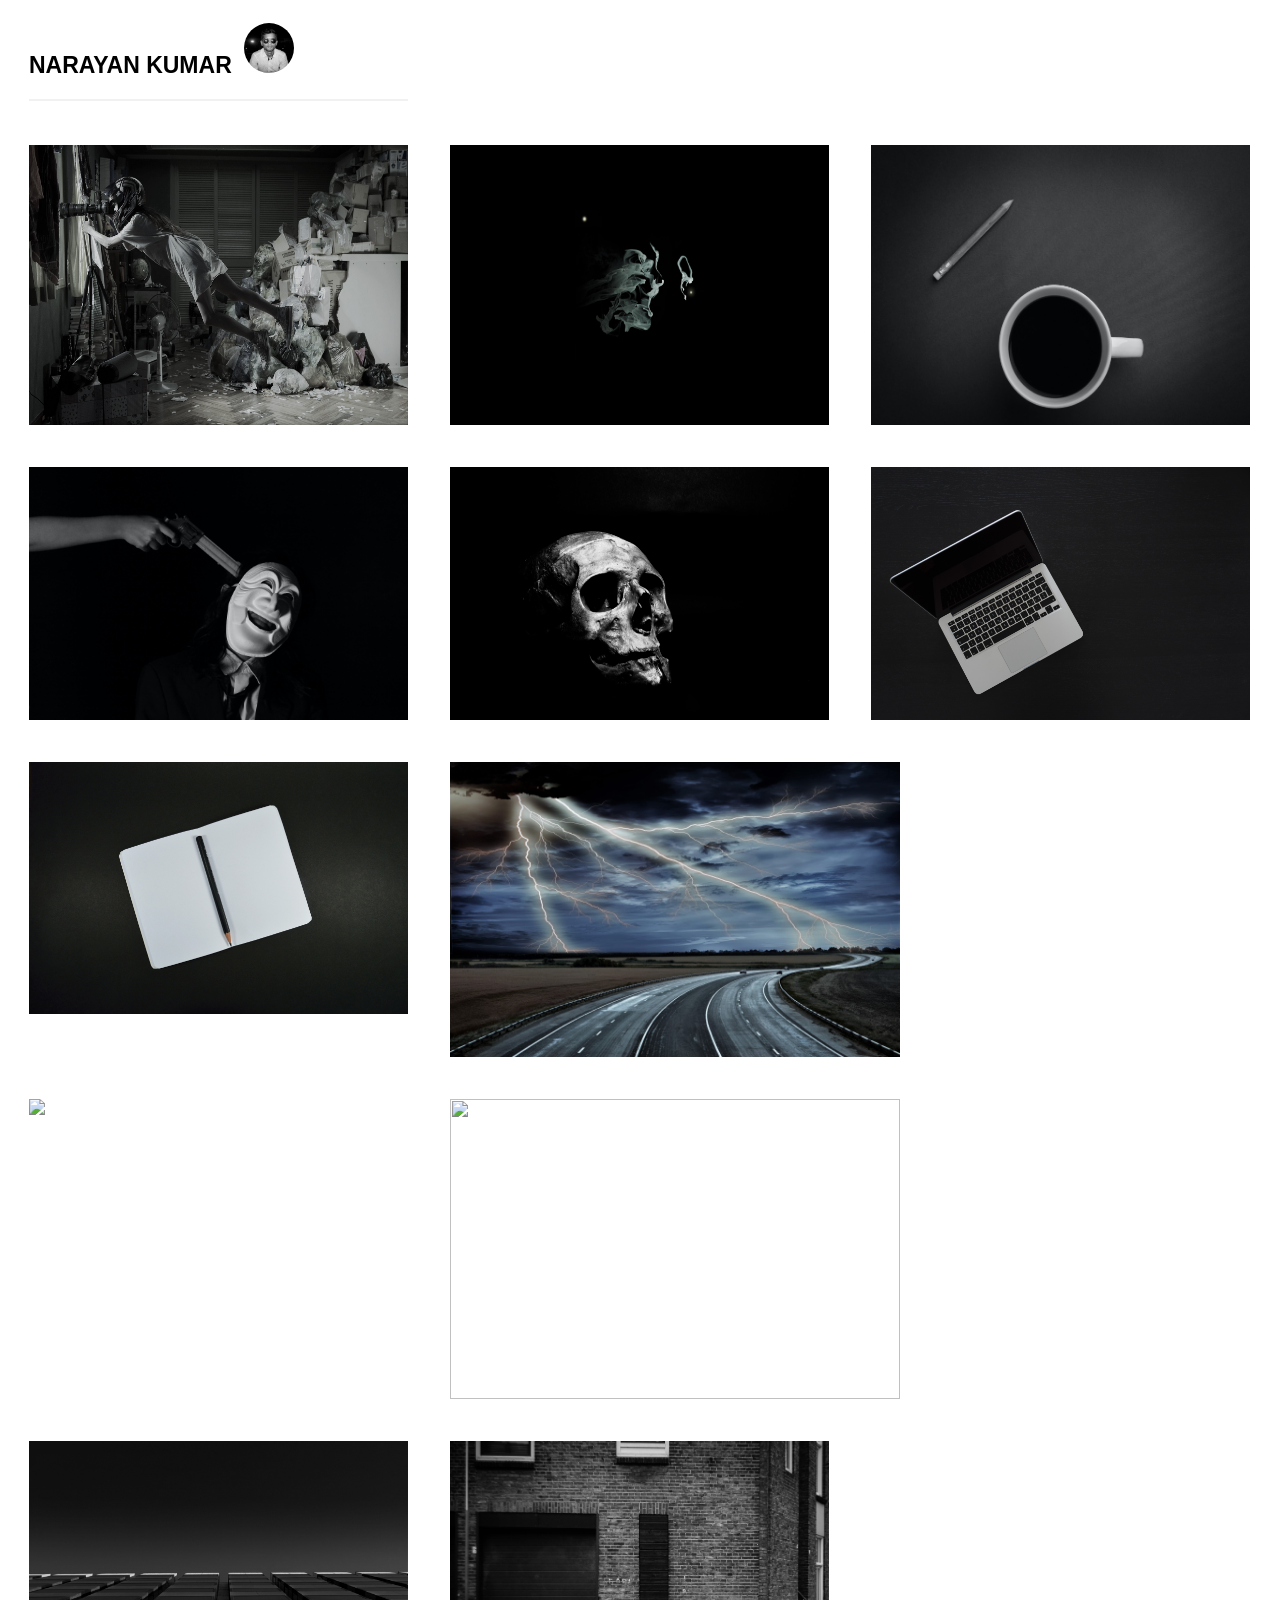
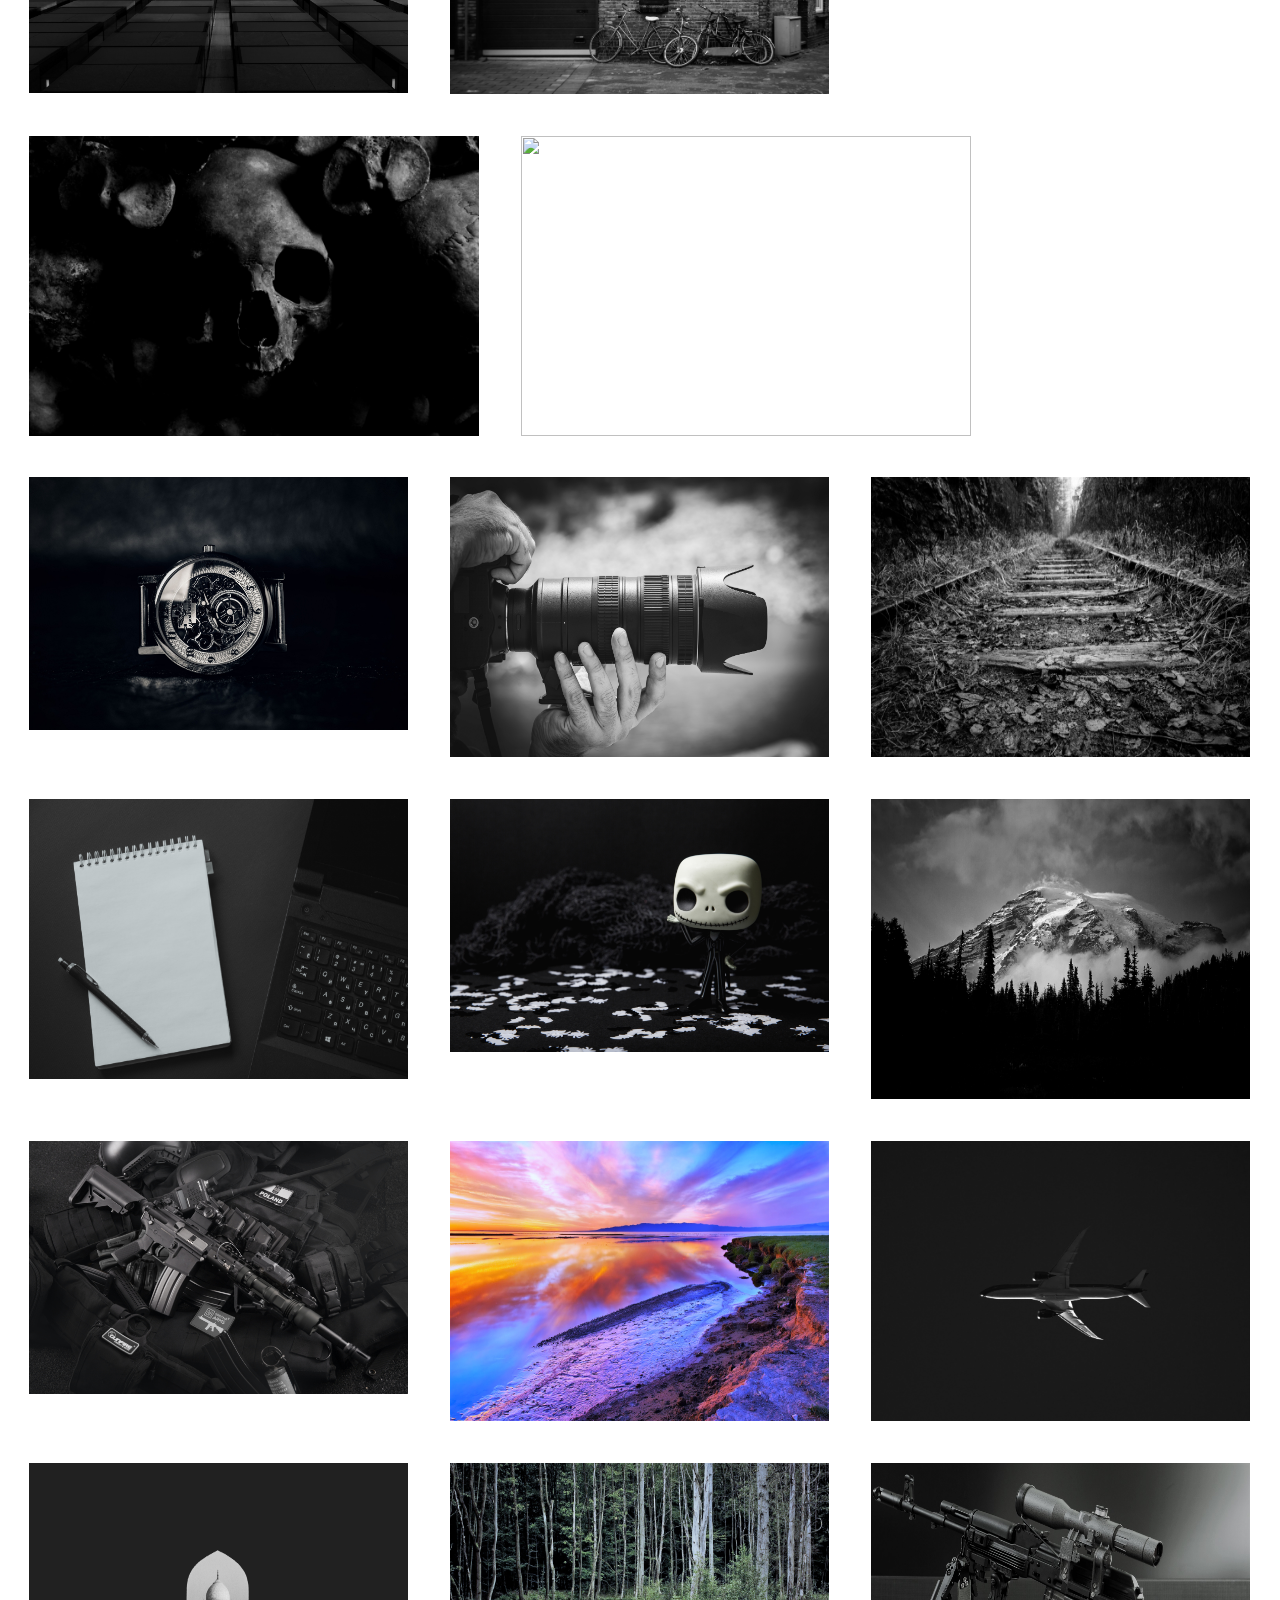
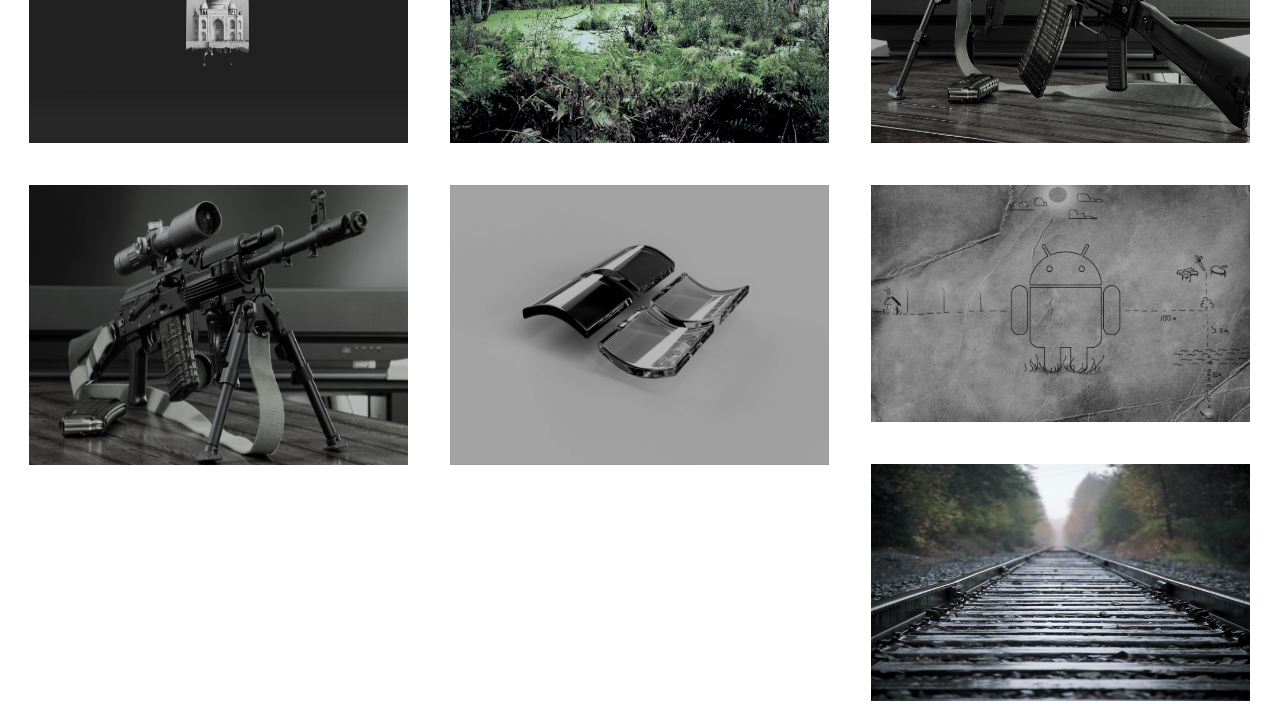
==== index.html.html @ 41ad0fa6 "Add files via upload" ====
<!DOCTYPE html>
<html>
    <head>
        <title>Photo Blog</title>
        <link href="https://fonts.googleapis.com/css2?family=Indie+Flower&display=swap" rel="stylesheet">
        <style>

            .b{
                margin-left: 1.66%;
                -webkit-filter: grayscale(100%);
                filter: grayscale(100%);
            }

            .a {
                width: 30%;
                float: left;
                margin: 1.66%;
            }
            p {
                font-family: 'Lucida Sans', 'Lucida Sans Regular', 'Lucida Grande', 'Lucida Sans Unicode', Geneva, Verdana, sans-serif;
                margin-left: 1.66%;
                font-size: 23px;
                font-weight: 800;
                text-transform: uppercase;
                border-bottom: 2px solid #f1f1f1;
                width: 30%;
                padding-bottom: 20px;
            }
        </style>
    </head>
    <body>
        <p>NARAYAN KUMAR <a href="photo blog.html"><img class="b" src="40.jpg" style="border-radius: 50%" height="50px" width="50px"></a></p>

        <img src="1.jpg" class="a" style="height: 280px;">
        <img src="2.jpg" class="a" style="height: 280px;">
        <img src="39.jpg" class="a" style="height: 280px;">
        <img src="4.jpg" class="a">
        <img src="5.jpg" class="a">
        <img src="6.jpg" class="a">
        <img src="7.jpg" class="a">
        <img src="32.jpg" class="a" style="width: 450px; height: 295px;">
        <img src="9.jpg" class="a">
        <img src="10.jpg" class="a" style="width: 450px; height: 300px;">
        <img src="11.jpg" class="a">
        <img src="12.jpg" class="a">
        <img src="13.jpg" class="a" style="width: 450px; height: 300px;">
        <img src="14.jpg" class="a" style="width: 450px; height: 300px;">
        <img src="15.jpg" class="a">
        <img src="16.jpg" class="a" style="height: 280px;">
        <img src="17.jpg" class="a" style="height: 280px;">
        <img src="18.jpg" class="a" style="height: 280px;">
        <img src="19.jpg" class="a">
        <img src="20.jpg" class="a" style="height: 300px;">
        <img src="21.jpg" class="a">
        <img src="34.jpg" class="a" style="height: 280px;">
        <img src="23.jpg" class="a" style="height: 280px;">
        <img src="24.jpg" class="a" style="height: 280px;">
        <img src="33.jpg" class="a" style="height: 280px;">
        <img src="26.jpg" class="a" style="height: 280px;">
        <img src="27.jpg" class="a" style="height: 280px;">
        <img src="28.jpg" class="a" style="height: 280px;">
        <img src="29.jpg" class="a">
        <img src="30.jpg" class="a">
    </body>
</html>
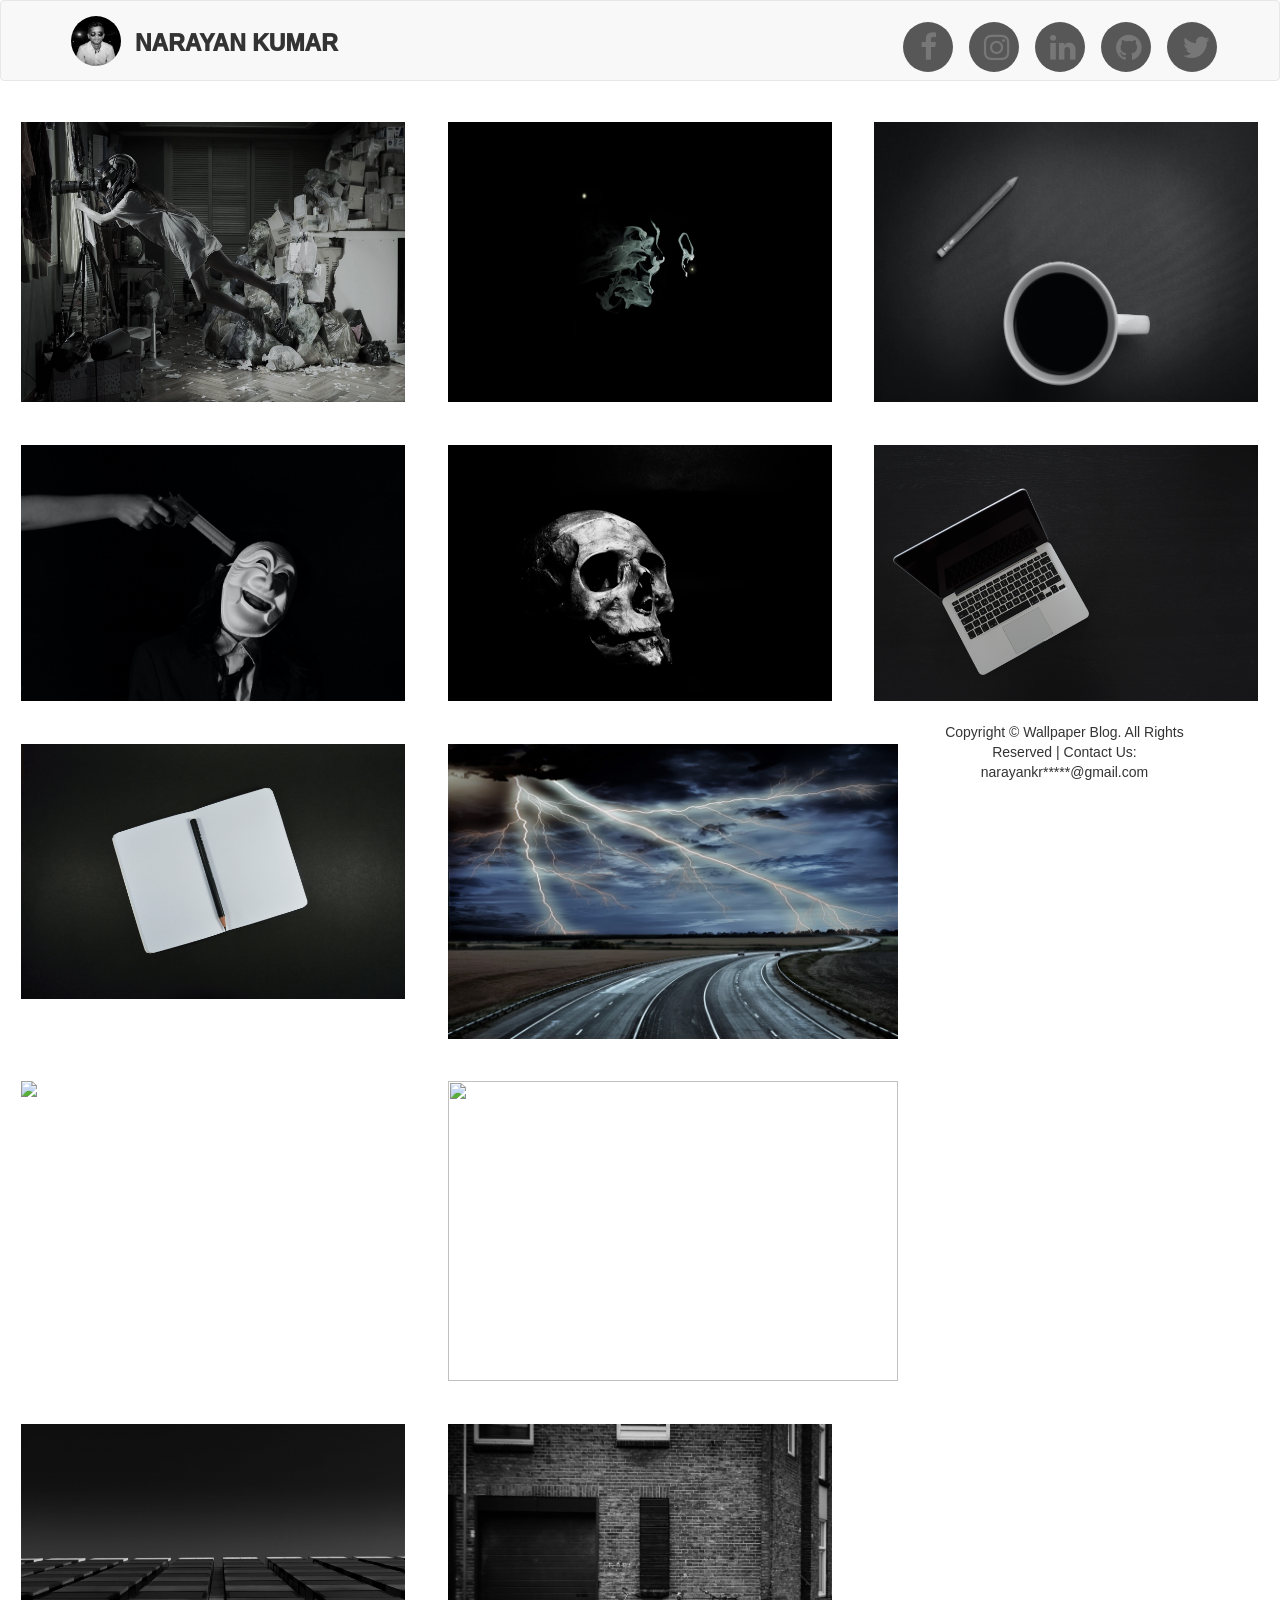
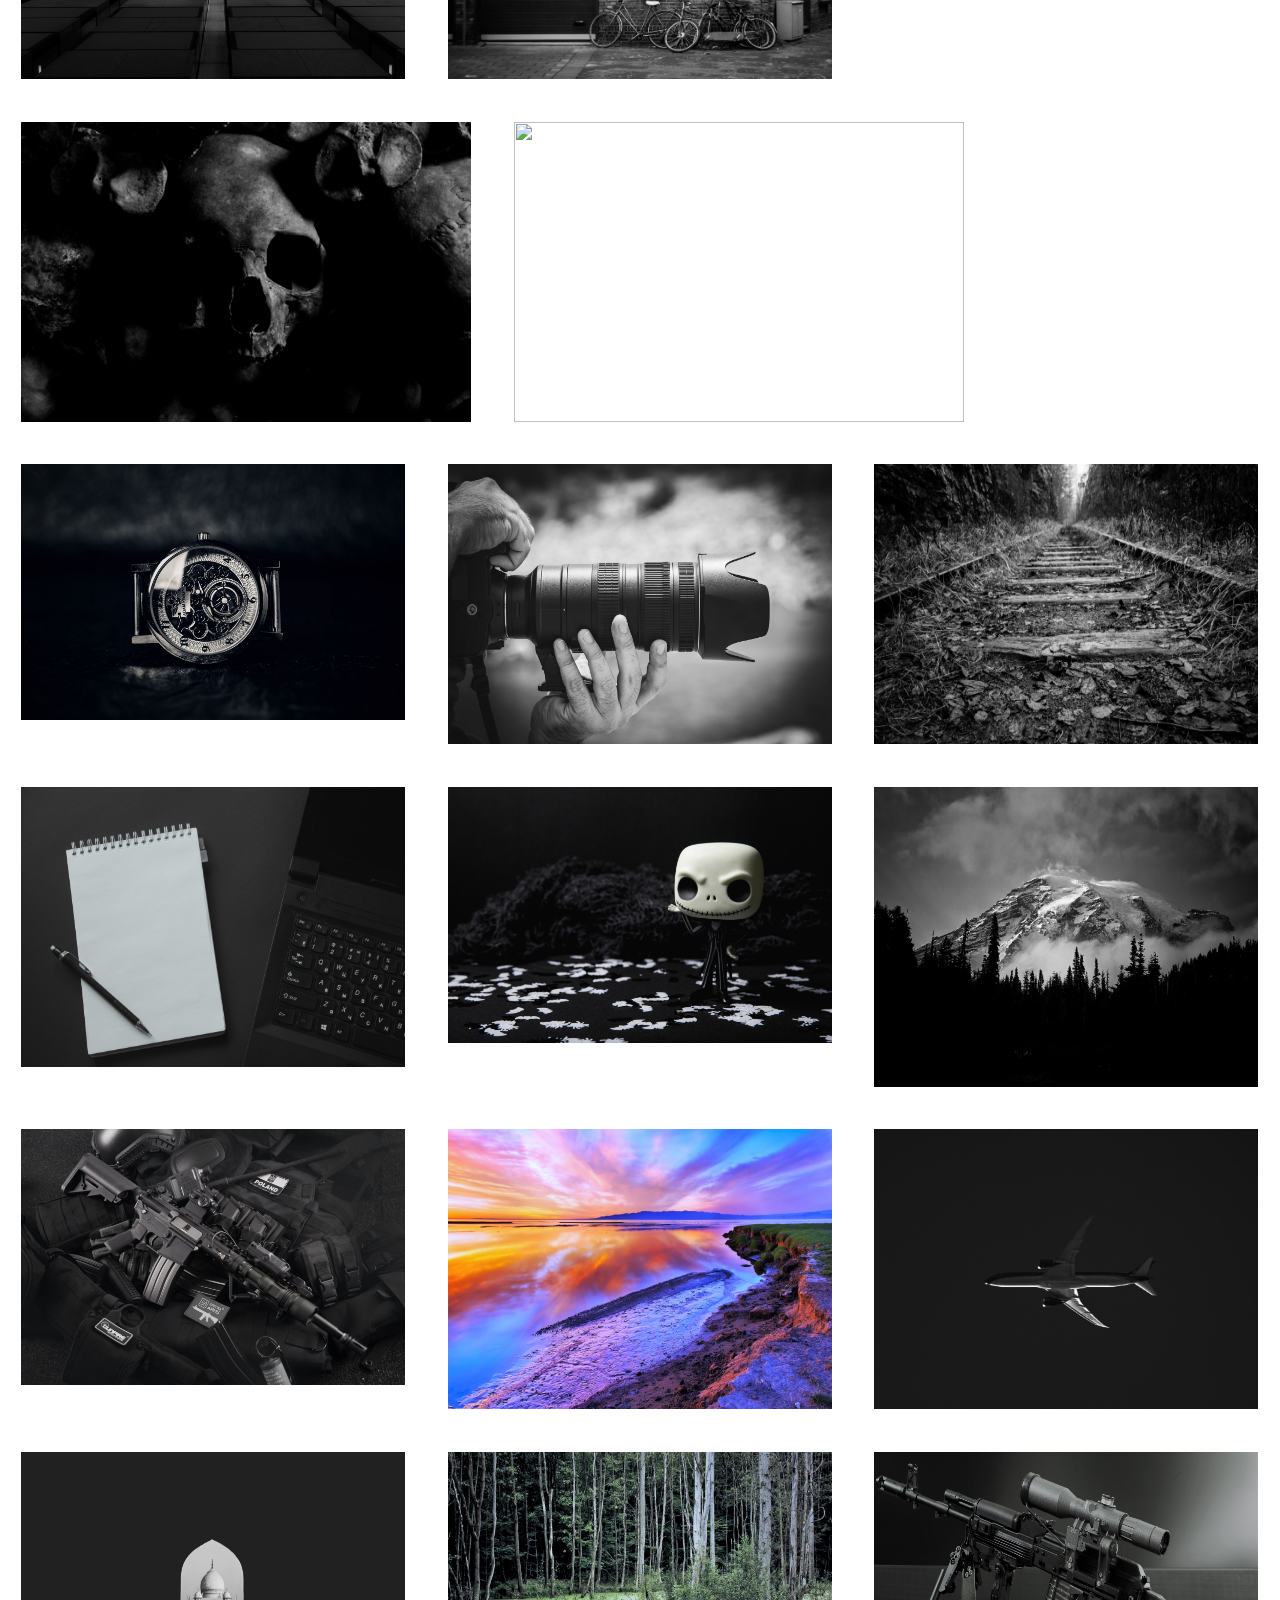
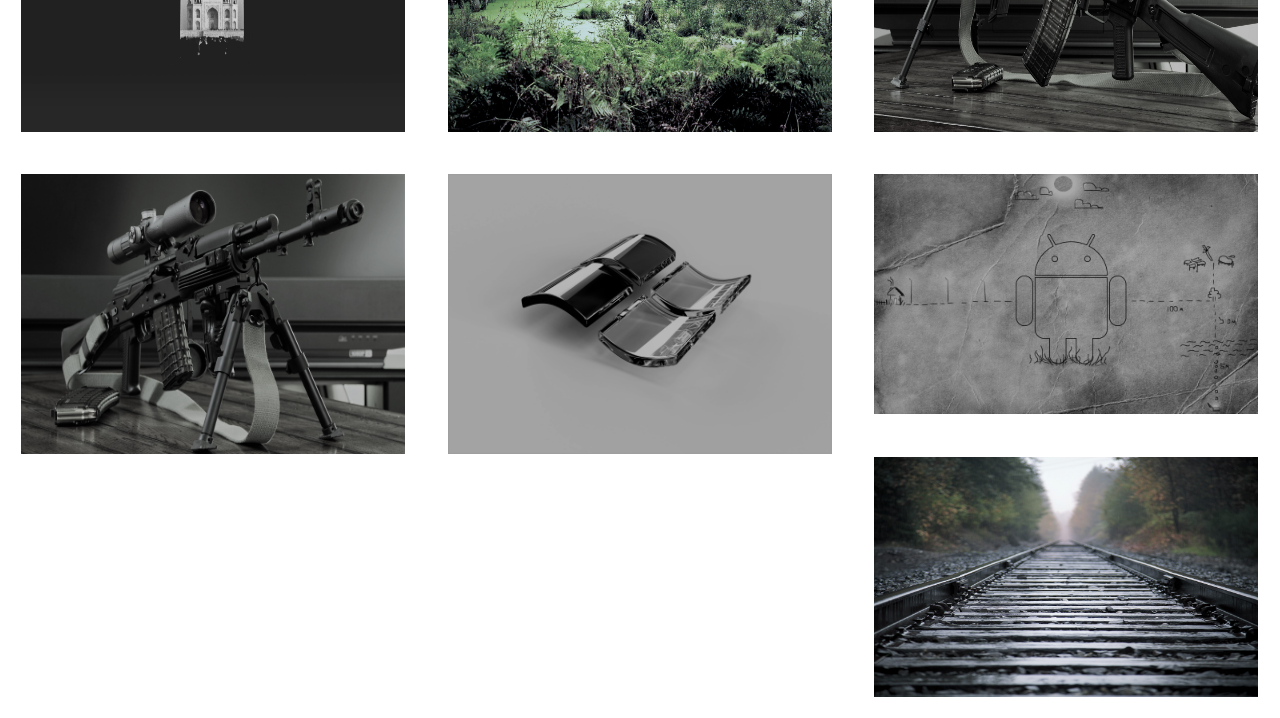
==== commit 7236fc91: "Add files via upload" ====
--- a/index.html.html
+++ b/index.html.html
@@ -1,9 +1,60 @@
 <!DOCTYPE html>
 <html>
     <head>
+        <meta name="viewport" content="width=device-width, initial-scale=1.0">
         <title>Photo Blog</title>
         <link href="https://fonts.googleapis.com/css2?family=Indie+Flower&display=swap" rel="stylesheet">
+        <link rel="stylesheet" href="https://cdnjs.cloudflare.com/ajax/libs/font-awesome/4.7.0/css/font-awesome.min.css">
+        <link rel="stylesheet" type="text/css" href="https://maxcdn.bootstrapcdn.com/bootstrap/3.3.5/css/bootstrap.min.css">
         <style>
+
+            .fa {
+                padding: 30px;
+                font-size: 30px;
+                width: 50px;
+                text-align: center;
+                text-decoration: none;
+                margin: 8px 8px;
+                margin-top: -48px;
+                border-radius: 90%;
+            }
+            .fa:hover{
+                opacity: 0.7;
+            }
+            .fa-facebook {
+                background: #3B5998;
+                color: #ffffff;
+                -webkit-filter: grayscale(100%);
+                filter: grayscale(100%);
+            }
+
+            .fa-instagram {
+                background: #3B5998;
+                color: #ffffff;
+                -webkit-filter: grayscale(100%);
+                filter: grayscale(100%);
+            }
+
+            .fa-linkedin {
+                background: #3B5998;
+                color: #ffffff;
+                -webkit-filter: grayscale(100%);
+                filter: grayscale(100%);
+            }
+
+            .fa-github {
+                background: #3B5998;
+                color: #ffffff;
+                -webkit-filter: grayscale(100%);
+                filter: grayscale(100%);
+            }
+
+            .fa-twitter {
+                background: #3B5998;
+                color: #ffffff;
+                -webkit-filter: grayscale(100%);
+                filter: grayscale(100%);
+            }
 
             .b{
                 margin-left: 1.66%;
@@ -16,20 +67,35 @@
                 float: left;
                 margin: 1.66%;
             }
-            p {
+            .x {
                 font-family: 'Lucida Sans', 'Lucida Sans Regular', 'Lucida Grande', 'Lucida Sans Unicode', Geneva, Verdana, sans-serif;
-                margin-left: 1.66%;
+                margin-left: 3%;
                 font-size: 23px;
-                font-weight: 800;
-                text-transform: uppercase;
-                border-bottom: 2px solid #f1f1f1;
-                width: 30%;
-                padding-bottom: 20px;
+                font-weight: 1000;
+                margin-top: 2.3%;
             }
+
         </style>
     </head>
     <body>
-        <p>NARAYAN KUMAR <a href="photo blog.html"><img class="b" src="40.jpg" style="border-radius: 50%" height="50px" width="50px"></a></p>
+        <nav class="navbar navbar-default">
+            <div class="container">
+                
+                <div class="navbar-header">
+                    <a href="photo blog.html" class="navbar-brand"><img class="b" src="40.jpg" style="border-radius: 50%" height="50px" width="50px"></a>
+                </div>
+
+                <p class="x">NARAYAN KUMAR</p>
+
+                <ul class="nav navbar-nav navbar-right">
+                    <li><a href="https://www.facebook.com/profile.php?id=100012370534632" target="_blank" class="fa fa-facebook"></a></li>
+                    <li><a href="https://www.instagram.com/k_narayan_9/?hl=en" target="_blank" class="fa fa-instagram"></a></li>
+                    <li><a href="https://www.linkedin.com/in/narayan-kumar-01b423177/" target="_blank" class="fa fa-linkedin"></a></li>
+                    <li><a href="https://github.com/narayancseian" target="_blank" class="fa fa-github"></a></li>
+                    <li><a href="https://twitter.com/Narayan09072000" target="_blank" class="fa fa-twitter"></a></li>
+                </ul>
+            </div>
+        </nav>
 
         <img src="1.jpg" class="a" style="height: 280px;">
         <img src="2.jpg" class="a" style="height: 280px;">
@@ -61,5 +127,13 @@
         <img src="28.jpg" class="a" style="height: 280px;">
         <img src="29.jpg" class="a">
         <img src="30.jpg" class="a">
+
+        <footer>
+            <div class="container">
+                <center>
+                    <p>Copyright &copy; Wallpaper Blog. All Rights Reserved  |  Contact Us: narayankr*****@gmail.com</p>	
+                </center>
+            </div>
+        </footer>
     </body>
 </html>
